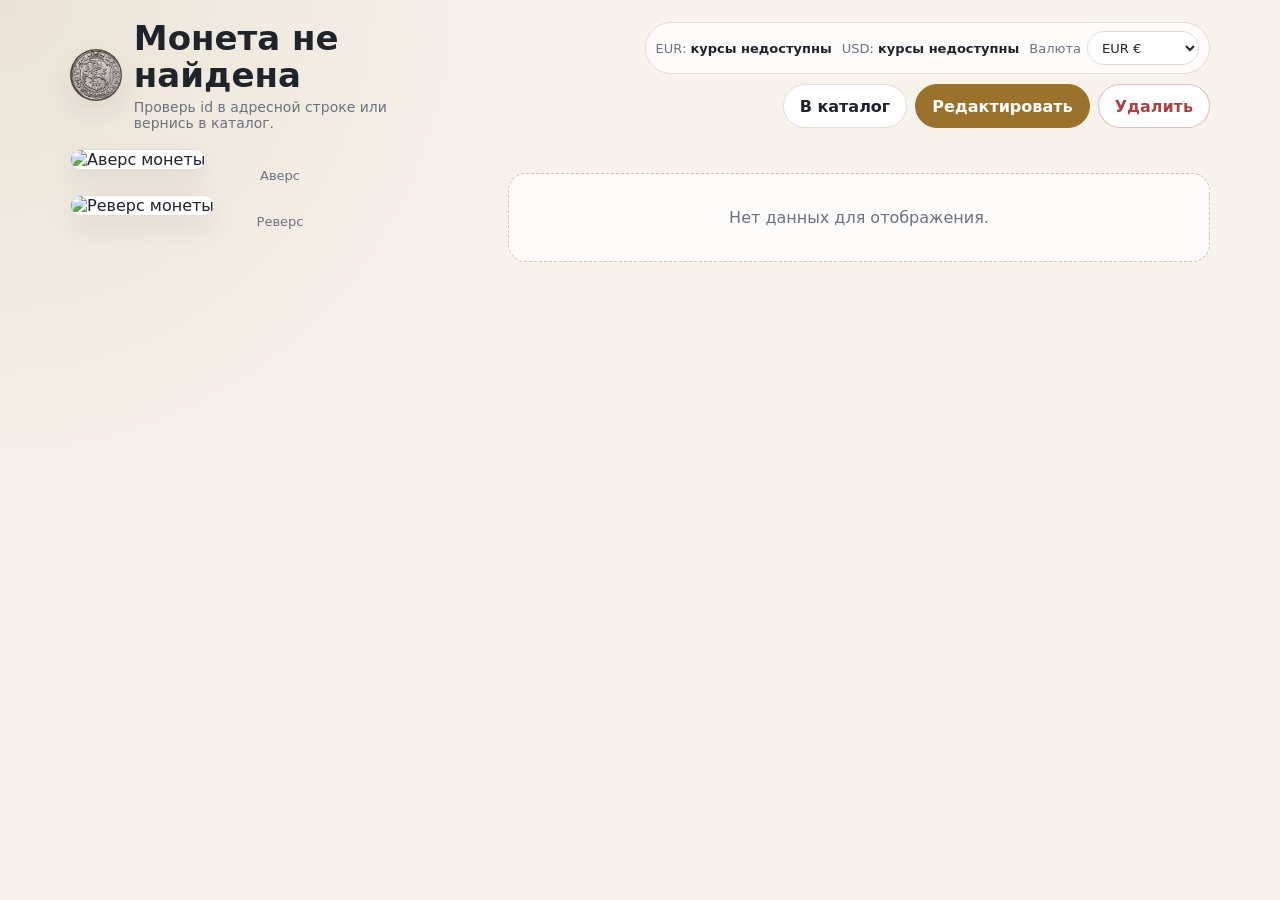
==== coin.html @ ee0b2865 "Initial commit" ====
<!doctype html>
<html lang="ru">
<head>
  <meta charset="utf-8">
  <meta name="viewport" content="width=device-width, initial-scale=1">
  <meta name="theme-color" content="#1e252e">
  <title>Монета · Каталог монет</title>
  <link rel="manifest" href="manifest.json">
  <link rel="icon" href="images/icon.svg" type="image/svg+xml">
  <link rel="stylesheet" href="css/styles.css">
</head>
<body>
  <main class="page">
    <header class="topbar">
      <div class="brand">
        <img class="brand__mark" src="images/logo.png" alt="">
        <div>
          <h1 id="detailTitle" class="brand__title">Монета</h1>
          <p id="detailSubtitle" class="brand__subtitle">—</p>
        </div>
      </div>
      <div class="header-tools">
        <div class="currency-panel" aria-label="Курсы валют">
          <div class="currency-panel__rates">
            <span>EUR: <strong id="eurRate">—</strong></span>
            <span>USD: <strong id="usdRate">—</strong></span>
          </div>
          <label class="currency-panel__selector">
            <span>Валюта</span>
            <select id="currencySelect" class="select-field select-field--compact" aria-label="Валюта отображения">
              <option value="EUR">EUR €</option>
              <option value="USD">USD $</option>
              <option value="BYN">BYN Br</option>
            </select>
          </label>
        </div>
        <nav class="actions" aria-label="Действия">
          <a class="link-button" href="index.html">В каталог</a>
          <a id="editButton" class="link-button button--accent" href="form.html">Редактировать</a>
          <button id="deleteButton" class="button button--danger" type="button">Удалить</button>
        </nav>
      </div>
    </header>

    <p id="statusMessage" class="notice hidden"></p>

    <section class="detail-layout">
      <aside class="photo-panel" aria-label="Фото монеты">
        <div>
          <img id="obverseImage" class="coin-photo" alt="Аверс монеты">
          <p class="photo-caption">Аверс</p>
        </div>
        <div>
          <img id="reverseImage" class="coin-photo" alt="Реверс монеты">
          <p class="photo-caption">Реверс</p>
        </div>
      </aside>

      <article>
        <header class="detail-header">
          <h2 id="detailTitleDuplicate" class="detail-title hidden">Монета</h2>
          <div id="detailChips" class="coin-card__footer"></div>
        </header>
        <div id="detailContent"></div>
      </article>
    </section>
  </main>

  <script src="js/db.js"></script>
  <script src="js/file-system.js"></script>
  <script src="js/currency.js"></script>
  <script src="js/ui.js"></script>
  <script src="js/app.js"></script>
  <script src="js/detail.js"></script>
</body>
</html>
---- css/styles.css ----
:root {
  --bg: #f6f3ed;
  --surface: #ffffff;
  --surface-soft: #fbfaf7;
  --text: #1f242b;
  --muted: #6b7280;
  --border: #e3ded4;
  --accent: #9a722c;
  --accent-dark: #6f4f18;
  --danger: #a94242;
  --success: #2f6f4f;
  --shadow: 0 12px 28px rgba(31, 36, 43, 0.08);
  --radius: 18px;
  --field-height: 44px;
  font-family: system-ui, -apple-system, BlinkMacSystemFont, "Segoe UI", sans-serif;
}

* {
  box-sizing: border-box;
}

html {
  background: var(--bg);
  color: var(--text);
}

body {
  margin: 0;
  min-height: 100vh;
  background:
    radial-gradient(circle at top left, rgba(154, 114, 44, 0.12), transparent 36rem),
    var(--bg);
}

a {
  color: inherit;
  text-decoration: none;
}

button,
input,
select,
textarea {
  font: inherit;
}

button {
  cursor: pointer;
}

.page {
  width: min(1180px, 100%);
  margin: 0 auto;
  padding: 20px;
}

.topbar {
  display: flex;
  align-items: center;
  justify-content: space-between;
  gap: 16px;
  margin-bottom: 18px;
}

.brand {
  display: flex;
  align-items: center;
  gap: 12px;
  min-width: 0;
}

.brand__mark {
  display: block;
  width: 52px;
  height: 52px;
  object-fit: contain;
  background: #1e252e;
  border: 1px solid rgba(240, 217, 142, 0.24);
  border-radius: 50%;
  box-shadow: var(--shadow);
}

.brand__title {
  margin: 0;
  font-size: clamp(22px, 4vw, 34px);
  line-height: 1.1;
}

.brand__subtitle {
  margin: 4px 0 0;
  color: var(--muted);
  font-size: 14px;
}

.actions {
  display: flex;
  flex-wrap: wrap;
  justify-content: flex-end;
  gap: 8px;
}

.button,
.link-button {
  min-height: var(--field-height);
  border: 1px solid var(--border);
  border-radius: 999px;
  padding: 0 16px;
  background: var(--surface);
  color: var(--text);
  display: inline-flex;
  align-items: center;
  justify-content: center;
  gap: 8px;
  font-weight: 650;
  white-space: nowrap;
}

.button:hover,
.link-button:hover {
  border-color: #cfc3af;
}

.button--primary {
  background: var(--text);
  color: #fff;
  border-color: var(--text);
}

.button--accent {
  background: var(--accent);
  color: #fff;
  border-color: var(--accent);
}

.button--danger {
  border-color: rgba(169, 66, 66, 0.35);
  color: var(--danger);
}

.button:disabled {
  opacity: 0.55;
  cursor: not-allowed;
}

.panel {
  background: rgba(255, 255, 255, 0.76);
  border: 1px solid var(--border);
  border-radius: var(--radius);
  padding: 16px;
  box-shadow: var(--shadow);
  backdrop-filter: blur(8px);
}

.notice {
  margin: 0 0 16px;
  padding: 12px 14px;
  border-radius: 14px;
  background: #fff8e6;
  border: 1px solid #ecd9a8;
  color: #66501f;
}

.notice--success {
  background: #edf8f0;
  border-color: #c9e5d1;
  color: var(--success);
}

.notice--danger {
  background: #fff0f0;
  border-color: #ecc8c8;
  color: var(--danger);
}

.toolbar {
  display: grid;
  grid-template-columns: 1fr;
  gap: 12px;
  margin-bottom: 18px;
}

.toolbar__row {
  display: flex;
  flex-wrap: wrap;
  gap: 8px;
}

.filters {
  display: grid;
  grid-template-columns: minmax(220px, 1.6fr) repeat(4, minmax(130px, 1fr));
  gap: 10px;
}

.field,
.search-field,
.select-field {
  width: 100%;
  min-height: var(--field-height);
  border: 1px solid var(--border);
  background: var(--surface);
  border-radius: 14px;
  padding: 0 12px;
  color: var(--text);
  outline: none;
}

textarea.field {
  min-height: 110px;
  padding-top: 12px;
  resize: vertical;
}

.field:focus,
.search-field:focus,
.select-field:focus {
  border-color: var(--accent);
  box-shadow: 0 0 0 3px rgba(154, 114, 44, 0.12);
}

.stats-panel {
  margin-bottom: 18px;
}

.stats-panel__summary {
  display: none;
}

.stats {
  display: grid;
  grid-template-columns: repeat(3, 1fr);
  gap: 12px;
}

.stat-card {
  padding: 16px;
  background: var(--surface);
  border: 1px solid var(--border);
  border-radius: var(--radius);
}

.stat-card__value {
  display: block;
  font-size: 24px;
  font-weight: 800;
}

.stat-card__label {
  color: var(--muted);
  font-size: 13px;
}

.coin-grid {
  display: grid;
  grid-template-columns: repeat(auto-fill, minmax(280px, 1fr));
  gap: 14px;
}

.coin-card {
  display: grid;
  grid-template-columns: 88px 1fr;
  gap: 14px;
  min-height: 128px;
  padding: 14px;
  background: var(--surface);
  border: 1px solid var(--border);
  border-radius: var(--radius);
  box-shadow: var(--shadow);
  transition: transform 0.15s ease, border-color 0.15s ease;
}

.coin-card:hover {
  transform: translateY(-2px);
  border-color: #cfc3af;
}

.coin-card__image {
  width: 88px;
  height: 88px;
  border-radius: 50%;
  object-fit: cover;
  background: #eee;
  align-self: center;
}

.coin-card__content {
  min-width: 0;
}

.coin-card__title {
  margin: 0 0 6px;
  font-size: 17px;
  line-height: 1.2;
}

.coin-card__meta,
.coin-card__submeta {
  margin: 0 0 5px;
  color: var(--muted);
  font-size: 13px;
  line-height: 1.35;
}

.coin-card__footer {
  display: flex;
  flex-wrap: wrap;
  gap: 6px;
  margin-top: 8px;
}

.chip {
  display: inline-flex;
  align-items: center;
  min-height: 26px;
  padding: 0 9px;
  border-radius: 999px;
  background: #f1eee7;
  color: #5a5144;
  font-size: 12px;
  font-weight: 650;
}

.chip--accent {
  background: #f1dfaf;
  color: #5a3b04;
}

.chip--success {
  background: #dff1e5;
  color: #255b3b;
}

.empty-state {
  grid-column: 1 / -1;
  padding: 34px;
  border: 1px dashed #cfc3af;
  border-radius: var(--radius);
  text-align: center;
  color: var(--muted);
  background: rgba(255, 255, 255, 0.65);
}

.detail-layout {
  display: grid;
  grid-template-columns: minmax(280px, 420px) 1fr;
  gap: 18px;
  align-items: start;
}

.photo-panel {
  display: grid;
  gap: 12px;
}

.coin-photo {
  width: 100%;
  aspect-ratio: 1 / 1;
  object-fit: contain;
  background: var(--surface);
  border: 1px solid var(--border);
  border-radius: 24px;
  box-shadow: var(--shadow);
}

.photo-caption {
  margin: -2px 0 0;
  color: var(--muted);
  font-size: 13px;
  text-align: center;
}

.detail-header {
  margin-bottom: 16px;
}

.detail-title {
  margin: 0 0 8px;
  font-size: clamp(26px, 5vw, 42px);
  line-height: 1.05;
}

.detail-subtitle {
  margin: 0 0 12px;
  color: var(--muted);
}

.section {
  background: var(--surface);
  border: 1px solid var(--border);
  border-radius: var(--radius);
  padding: 16px;
  margin-bottom: 14px;
  box-shadow: var(--shadow);
}

.section__title {
  margin: 0 0 12px;
  font-size: 18px;
}

.data-grid {
  display: grid;
  grid-template-columns: repeat(2, minmax(0, 1fr));
  gap: 10px 16px;
}

.data-item {
  min-width: 0;
}

.data-label {
  display: block;
  margin-bottom: 3px;
  color: var(--muted);
  font-size: 12px;
}

.data-value {
  display: block;
  overflow-wrap: anywhere;
  font-weight: 650;
}

.form-layout {
  display: grid;
  gap: 14px;
}

.form-section {
  background: var(--surface);
  border: 1px solid var(--border);
  border-radius: var(--radius);
  padding: 16px;
  box-shadow: var(--shadow);
}

.form-section__title {
  margin: 0 0 14px;
  font-size: 18px;
}

.form-grid {
  display: grid;
  grid-template-columns: repeat(2, minmax(0, 1fr));
  gap: 12px;
}

.form-grid--photos {
  grid-template-columns: repeat(2, minmax(0, 1fr));
}

.form-field {
  display: grid;
  gap: 6px;
}

.form-label {
  color: var(--muted);
  font-size: 13px;
  font-weight: 650;
}

.form-actions {
  position: sticky;
  bottom: 0;
  z-index: 10;
  display: flex;
  justify-content: flex-end;
  gap: 8px;
  padding: 12px;
  margin: 0 -12px -12px;
  background: rgba(246, 243, 237, 0.84);
  backdrop-filter: blur(8px);
  border-top: 1px solid var(--border);
}

.preview-row {
  display: grid;
  grid-template-columns: 92px 1fr;
  gap: 10px;
  align-items: center;
}

.preview-image {
  width: 92px;
  height: 92px;
  border-radius: 50%;
  object-fit: cover;
  border: 1px solid var(--border);
  background: #eee;
}

.small-note {
  margin: 8px 0 0;
  color: var(--muted);
  font-size: 13px;
  line-height: 1.4;
}

.hidden {
  display: none !important;
}

.header-tools {
  display: flex;
  align-items: center;
  justify-content: flex-end;
  flex-wrap: wrap;
  gap: 10px;
}

.currency-panel {
  display: flex;
  align-items: center;
  flex-wrap: wrap;
  gap: 10px;
  min-height: var(--field-height);
  padding: 8px 10px;
  background: rgba(255, 255, 255, 0.78);
  border: 1px solid var(--border);
  border-radius: 999px;
}

.currency-panel__rates {
  display: flex;
  align-items: center;
  gap: 10px;
  color: var(--muted);
  font-size: 13px;
  white-space: nowrap;
}

.currency-panel__rates strong {
  color: var(--text);
}

.currency-panel__selector {
  display: flex;
  align-items: center;
  gap: 6px;
  color: var(--muted);
  font-size: 13px;
}

.select-field--compact {
  min-height: 34px;
  width: auto;
  min-width: 112px;
  padding: 0 10px;
  border-radius: 999px;
}

.collapsible-panel {
  padding: 0;
  overflow: hidden;
}

.collapsible-panel__summary {
  display: flex;
  align-items: center;
  justify-content: space-between;
  min-height: 54px;
  padding: 0 16px;
  cursor: pointer;
  font-weight: 750;
}

.collapsible-panel__summary::after {
  content: 'Раскрыть';
  color: var(--muted);
  font-size: 13px;
  font-weight: 650;
}

.collapsible-panel[open] .collapsible-panel__summary::after {
  content: 'Скрыть';
}

.collapsible-panel__content {
  display: grid;
  gap: 12px;
  padding: 0 16px 16px;
}

.data-grid--compact {
  grid-template-columns: minmax(0, 1fr);
}

.view-toggle {
  display: flex;
  justify-content: flex-end;
  flex-wrap: wrap;
  gap: 8px;
}

.view-toggle__button.is-active {
  background: var(--text);
  border-color: var(--text);
  color: #fff;
}

.coin-table-container {
  overflow-x: auto;
  background: var(--surface);
  border: 1px solid var(--border);
  border-radius: var(--radius);
  box-shadow: var(--shadow);
}

.coin-table {
  width: 100%;
  border-collapse: collapse;
  min-width: 760px;
}

.coin-table th,
.coin-table td {
  padding: 12px 14px;
  border-bottom: 1px solid var(--border);
  text-align: left;
  vertical-align: top;
}

.coin-table th {
  color: var(--muted);
  font-size: 12px;
  font-weight: 750;
  text-transform: uppercase;
  letter-spacing: 0.04em;
  background: var(--surface-soft);
}

.coin-table tbody tr {
  cursor: pointer;
}

.coin-table tbody tr:hover {
  background: #fbf5e8;
}

.coin-table tbody tr:last-child td {
  border-bottom: 0;
}

.coin-table__title,
.coin-table__amount {
  font-weight: 750;
}

.total-summary {
  display: flex;
  justify-content: flex-end;
  align-items: baseline;
  gap: 8px;
  margin: 16px 0 0;
  color: var(--muted);
  font-size: 15px;
}

.total-summary strong {
  color: var(--text);
  font-size: 20px;
}

.field-with-suffix {
  position: relative;
}

.field-with-suffix .field {
  padding-right: 44px;
}

.field-suffix {
  position: absolute;
  right: 13px;
  top: 50%;
  transform: translateY(-50%);
  color: var(--muted);
  font-weight: 750;
}

.modal-backdrop {
  position: fixed;
  inset: 0;
  z-index: 1000;
  display: grid;
  place-items: center;
  padding: 18px;
  background: rgba(31, 36, 43, 0.42);
  backdrop-filter: blur(4px);
}

.modal {
  width: min(440px, 100%);
  padding: 18px;
  background: var(--surface);
  border: 1px solid var(--border);
  border-radius: var(--radius);
  box-shadow: 0 24px 70px rgba(31, 36, 43, 0.24);
}

.modal__title {
  margin: 0 0 8px;
  font-size: 20px;
}

.modal__message {
  margin: 0;
  color: var(--muted);
  line-height: 1.5;
}

.modal__actions {
  display: flex;
  justify-content: flex-end;
  gap: 8px;
  margin-top: 18px;
}


@media (max-width: 860px) {
  .page {
    padding: 14px;
  }

  .topbar {
    align-items: flex-start;
    flex-direction: column;
  }

  .actions,
  .toolbar__row {
    width: 100%;
    justify-content: flex-start;
  }

  .button,
  .link-button {
    flex: 1 1 auto;
  }

  .filters {
    grid-template-columns: 1fr 1fr;
  }

  .filters .search-field {
    grid-column: 1 / -1;
  }

  .stats {
    grid-template-columns: repeat(2, 1fr);
  }

  .detail-layout {
    grid-template-columns: 1fr;
  }

  .photo-panel {
    grid-template-columns: repeat(2, minmax(0, 1fr));
  }

  .data-grid,
  .form-grid,
  .form-grid--photos {
    grid-template-columns: 1fr;
  }

  .header-tools {
    width: 100%;
    justify-content: flex-start;
  }

  .currency-panel {
    width: 100%;
    border-radius: var(--radius);
    justify-content: space-between;
  }

  .view-toggle {
    justify-content: stretch;
  }

  .view-toggle .button {
    flex: 1 1 0;
  }

  .section,
  .form-section {
    margin-bottom: 18px;
  }

  .form-layout {
    gap: 18px;
  }
}

@media (max-width: 540px) {
  .stats-panel {
    background: var(--surface);
    border: 1px solid var(--border);
    border-radius: var(--radius);
    box-shadow: var(--shadow);
    overflow: hidden;
  }

  .stats-panel__summary {
    display: flex;
    align-items: center;
    justify-content: space-between;
    min-height: 52px;
    padding: 0 14px;
    cursor: pointer;
    font-weight: 750;
  }

  .stats-panel__summary::after {
    content: 'Раскрыть';
    color: var(--muted);
    font-size: 13px;
    font-weight: 650;
  }

  .stats-panel[open] .stats-panel__summary::after {
    content: 'Скрыть';
  }

  .stats-panel .stats {
    padding: 0 14px 14px;
  }

  .coin-grid {
    grid-template-columns: 1fr;
  }

  .coin-card {
    grid-template-columns: 72px 1fr;
    min-height: 108px;
    padding: 12px;
  }

  .coin-card__image {
    width: 72px;
    height: 72px;
  }

  .filters,
  .stats,
  .photo-panel {
    grid-template-columns: 1fr;
  }

  .form-actions {
    flex-direction: column-reverse;
  }

  .form-actions .button,
  .form-actions .link-button {
    width: 100%;
  }

  .currency-panel,
  .currency-panel__rates,
  .currency-panel__selector {
    align-items: stretch;
    width: 100%;
  }

  .currency-panel,
  .currency-panel__rates {
    flex-direction: column;
  }

  .select-field--compact {
    width: 100%;
  }

  .total-summary {
    justify-content: flex-start;
    padding: 0 2px;
  }

  .modal__actions {
    flex-direction: column-reverse;
  }

  .modal__actions .button {
    width: 100%;
  }
}
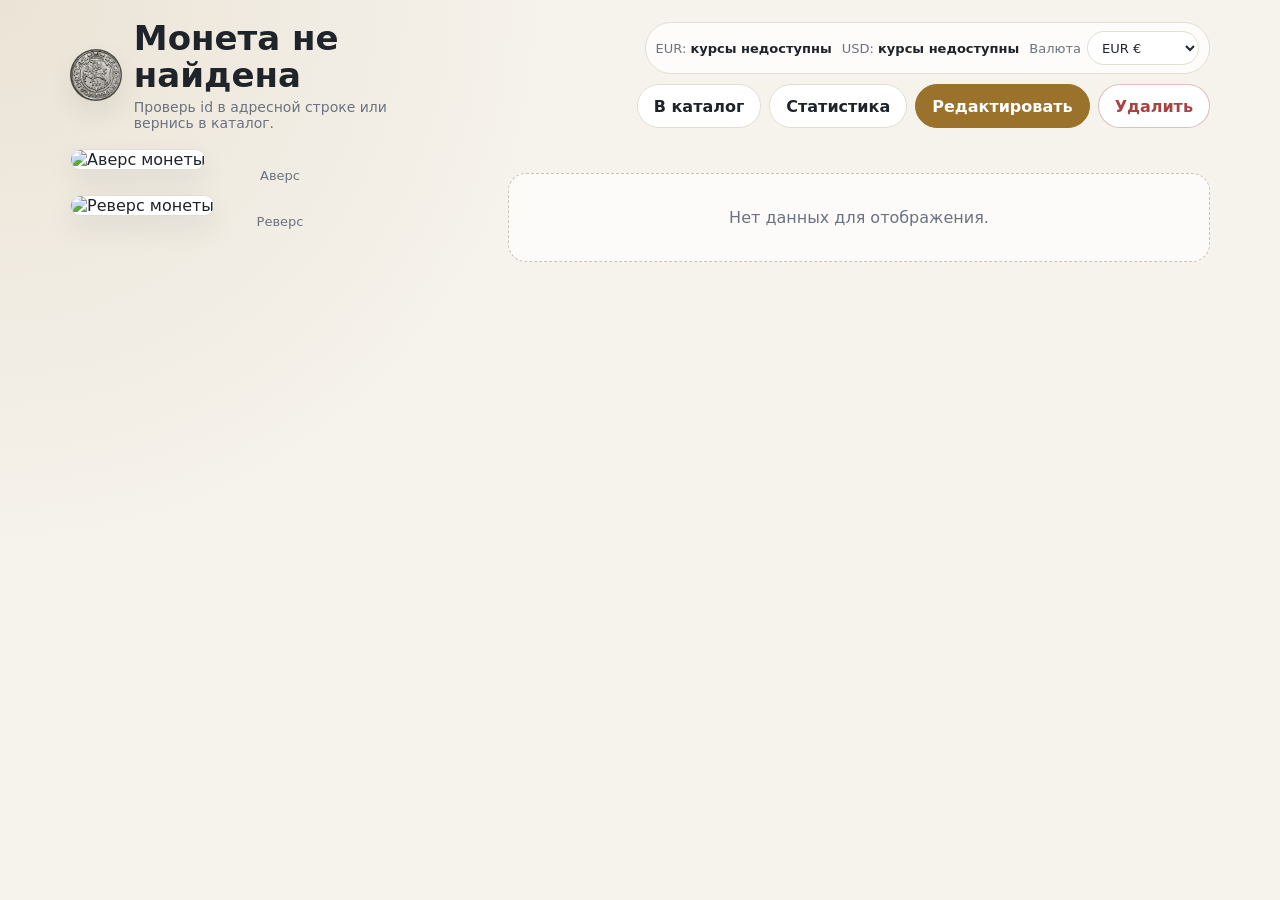
==== commit dadb74c6: "Add statistics" ====
--- a/coin.html
+++ b/coin.html
@@ -36,6 +36,7 @@
         </div>
         <nav class="actions" aria-label="Действия">
           <a class="link-button" href="index.html">В каталог</a>
+          <a class="link-button" href="stats.html">Статистика</a>
           <a id="editButton" class="link-button button--accent" href="form.html">Редактировать</a>
           <button id="deleteButton" class="button button--danger" type="button">Удалить</button>
         </nav>
@@ -67,6 +68,7 @@
   </main>
 
   <script src="js/db.js"></script>
+  <script src="js/issuers.js"></script>
   <script src="js/file-system.js"></script>
   <script src="js/currency.js"></script>
   <script src="js/ui.js"></script>
--- a/css/styles.css
+++ b/css/styles.css
@@ -187,8 +187,25 @@
 
 .filters {
   display: grid;
-  grid-template-columns: minmax(220px, 1.6fr) repeat(4, minmax(130px, 1fr));
+  grid-template-columns: minmax(220px, 1.6fr) repeat(2, minmax(130px, 1fr));
   gap: 10px;
+}
+
+.advanced-filters {
+  border-top: 1px solid var(--border);
+  padding-top: 10px;
+}
+
+.advanced-filters__summary {
+  cursor: pointer;
+  color: var(--muted);
+  font-size: 14px;
+  font-weight: 700;
+}
+
+.filters--advanced {
+  grid-template-columns: repeat(3, minmax(130px, 1fr));
+  margin-top: 10px;
 }
 
 .field,
@@ -280,6 +297,18 @@
   object-fit: cover;
   background: #eee;
   align-self: center;
+}
+
+.coin-card__image.is-loading,
+.coin-photo.is-loading,
+.preview-image.is-loading {
+  opacity: 0.72;
+}
+
+.coin-card__image.is-placeholder,
+.coin-photo.is-placeholder,
+.preview-image.is-placeholder {
+  object-fit: contain;
 }
 
 .coin-card__content {
@@ -453,6 +482,40 @@
   gap: 6px;
 }
 
+.form-field--wide {
+  grid-column: 1 / -1;
+}
+
+.checkbox-list {
+  display: flex;
+  flex-wrap: wrap;
+  gap: 8px;
+}
+
+.checkbox-row {
+  display: inline-flex;
+  align-items: center;
+  gap: 8px;
+  min-height: 38px;
+  padding: 8px 10px;
+  border: 1px solid var(--border);
+  border-radius: 999px;
+  background: var(--surface-soft);
+  font-size: 14px;
+}
+
+.inline-add {
+  display: grid;
+  grid-template-columns: minmax(0, 1fr) auto;
+  gap: 8px;
+}
+
+.badge-list {
+  display: flex;
+  flex-wrap: wrap;
+  gap: 8px;
+}
+
 .form-label {
   color: var(--muted);
   font-size: 13px;
@@ -678,6 +741,82 @@
   font-weight: 750;
 }
 
+
+.data-link {
+  color: var(--accent-dark);
+  text-decoration: underline;
+  text-underline-offset: 3px;
+}
+
+.stats--wide {
+  grid-template-columns: repeat(5, minmax(0, 1fr));
+  margin-bottom: 18px;
+}
+
+.charts-grid {
+  display: grid;
+  grid-template-columns: repeat(2, minmax(0, 1fr));
+  gap: 14px;
+}
+
+.chart-card {
+  min-width: 0;
+  padding: 16px;
+  background: var(--surface);
+  border: 1px solid var(--border);
+  border-radius: var(--radius);
+  box-shadow: var(--shadow);
+}
+
+.chart-card__title {
+  margin: 0 0 14px;
+  font-size: 18px;
+}
+
+.bar-chart {
+  display: grid;
+  gap: 12px;
+}
+
+.bar-chart__row {
+  display: grid;
+  gap: 5px;
+}
+
+.bar-chart__header {
+  display: flex;
+  align-items: baseline;
+  justify-content: space-between;
+  gap: 12px;
+  font-size: 13px;
+}
+
+.bar-chart__label {
+  min-width: 0;
+  overflow-wrap: anywhere;
+  color: var(--text);
+  font-weight: 650;
+}
+
+.bar-chart__value {
+  flex: 0 0 auto;
+  color: var(--muted);
+  font-weight: 750;
+}
+
+.bar-chart__track {
+  height: 10px;
+  overflow: hidden;
+  background: #f1eee7;
+  border-radius: 999px;
+}
+
+.bar-chart__fill {
+  height: 100%;
+  background: var(--accent);
+  border-radius: inherit;
+}
+
 .modal-backdrop {
   position: fixed;
   inset: 0;
@@ -738,7 +877,8 @@
     flex: 1 1 auto;
   }
 
-  .filters {
+  .filters,
+  .filters--advanced {
     grid-template-columns: 1fr 1fr;
   }
 
@@ -748,6 +888,11 @@
 
   .stats {
     grid-template-columns: repeat(2, 1fr);
+  }
+
+  .stats--wide,
+  .charts-grid {
+    grid-template-columns: 1fr;
   }
 
   .detail-layout {
@@ -843,8 +988,13 @@
   }
 
   .filters,
+  .filters--advanced,
   .stats,
   .photo-panel {
+    grid-template-columns: 1fr;
+  }
+
+  .inline-add {
     grid-template-columns: 1fr;
   }
 
